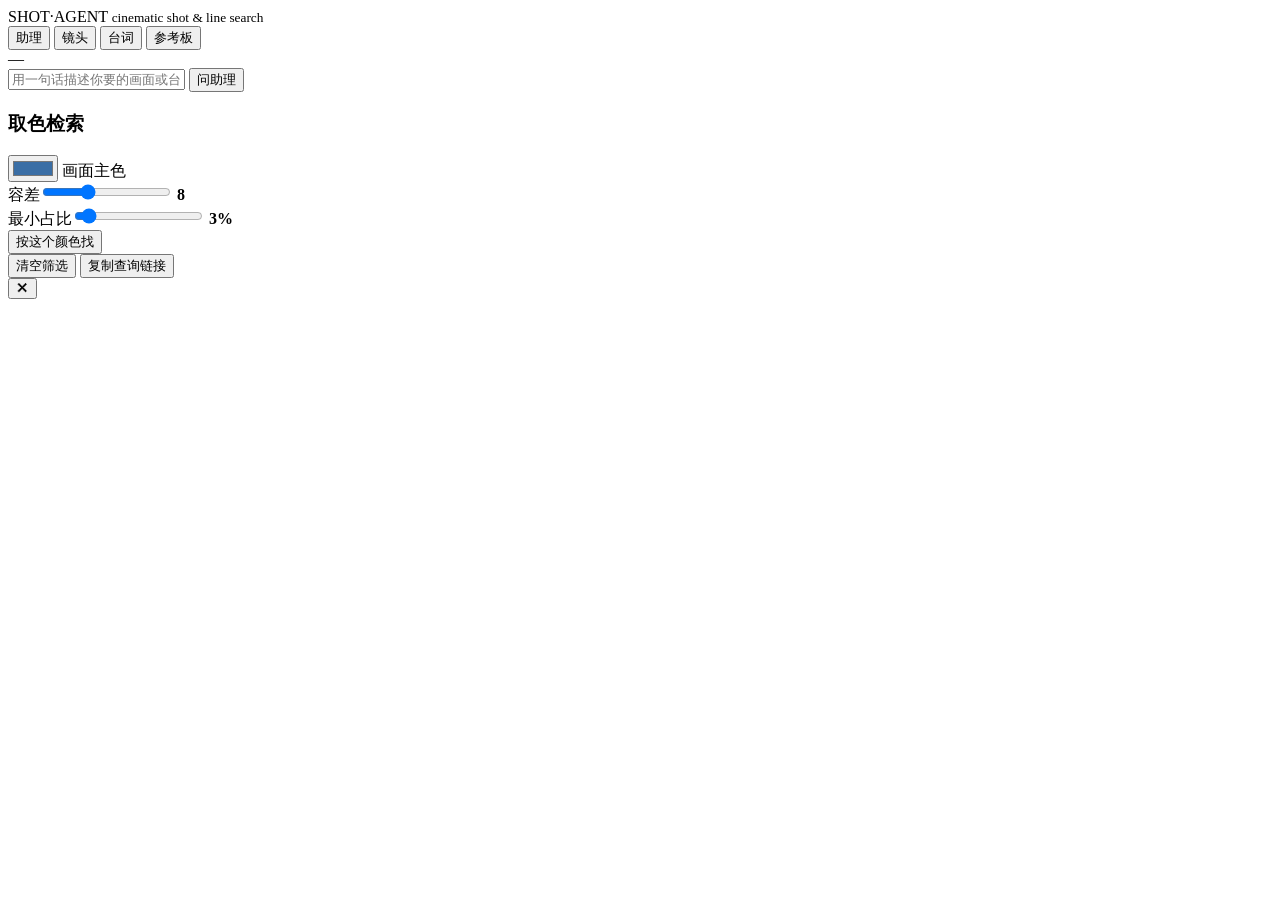
==== src/film_shot_agent/web/index.html @ b5a852d4 "Shot Agent: shot library, faceted search, line context, clip export, rule-first agent - ffmpeg adapt" ====
<!doctype html>
<html lang="zh-CN">
<head>
<meta charset="utf-8" />
<meta name="viewport" content="width=device-width, initial-scale=1" />
<title>Shot Agent · 影视镜头与台词检索</title>
<link rel="stylesheet" href="/static/style.css" />
</head>
<body>
<header class="topbar">
  <div class="brand">SHOT<span>·</span>AGENT <small>cinematic shot &amp; line search</small></div>
  <nav class="topnav" id="nav">
    <button data-view="agent" aria-selected="true">助理</button>
    <button data-view="shots">镜头</button>
    <button data-view="lines">台词</button>
    <button data-view="decks">参考板</button>
  </nav>
  <div class="spacer"></div>
  <div class="stat" id="stat">—</div>
</header>

<section class="agent" id="agent-panel">
  <form class="agent-form" id="agent-form">
    <input class="agent-input" id="agent-input" autocomplete="off"
      placeholder="用一句话描述你要的画面或台词，例如：冷色调、暗一点的镜头 / 钢铁之泪里说 robot 的台词" />
    <button class="agent-send" id="agent-send" type="submit">问助理</button>
  </form>
  <div class="chips" id="chips"></div>
  <div class="agent-reply" id="agent-reply" hidden></div>
</section>

<div class="layout">
  <aside class="rail">
    <h3>取色检索</h3>
    <div class="picker">
      <div class="picker-row">
        <input type="color" id="shade" value="#3a6ea5" />
        <span>画面主色</span>
      </div>
      <div class="picker-row">
        <span>容差</span><input type="range" id="distance" min="3" max="18" value="8" />
        <b id="distance-v" class="hint">8</b>
      </div>
      <div class="picker-row">
        <span>最小占比</span><input type="range" id="proportion" min="0" max="50" value="3" />
        <b id="proportion-v" class="hint">3%</b>
      </div>
    </div>
    <div class="rail-actions">
      <button id="apply-shade">按这个颜色找</button>
    </div>
    <div id="facets"></div>
    <div class="rail-actions">
      <button id="reset">清空筛选</button>
      <button id="copy-link">复制查询链接</button>
    </div>
  </aside>

  <main class="main">
    <div id="view"></div>
  </main>
</div>

<div class="modal-backdrop" id="modal">
  <div class="modal-wrap">
    <div class="modal" id="modal-body"></div>
    <button class="close" id="modal-close">✕</button>
  </div>
</div>
<div class="toast" id="toast"></div>

<script type="module" src="/static/app.js"></script>
</body>
</html>
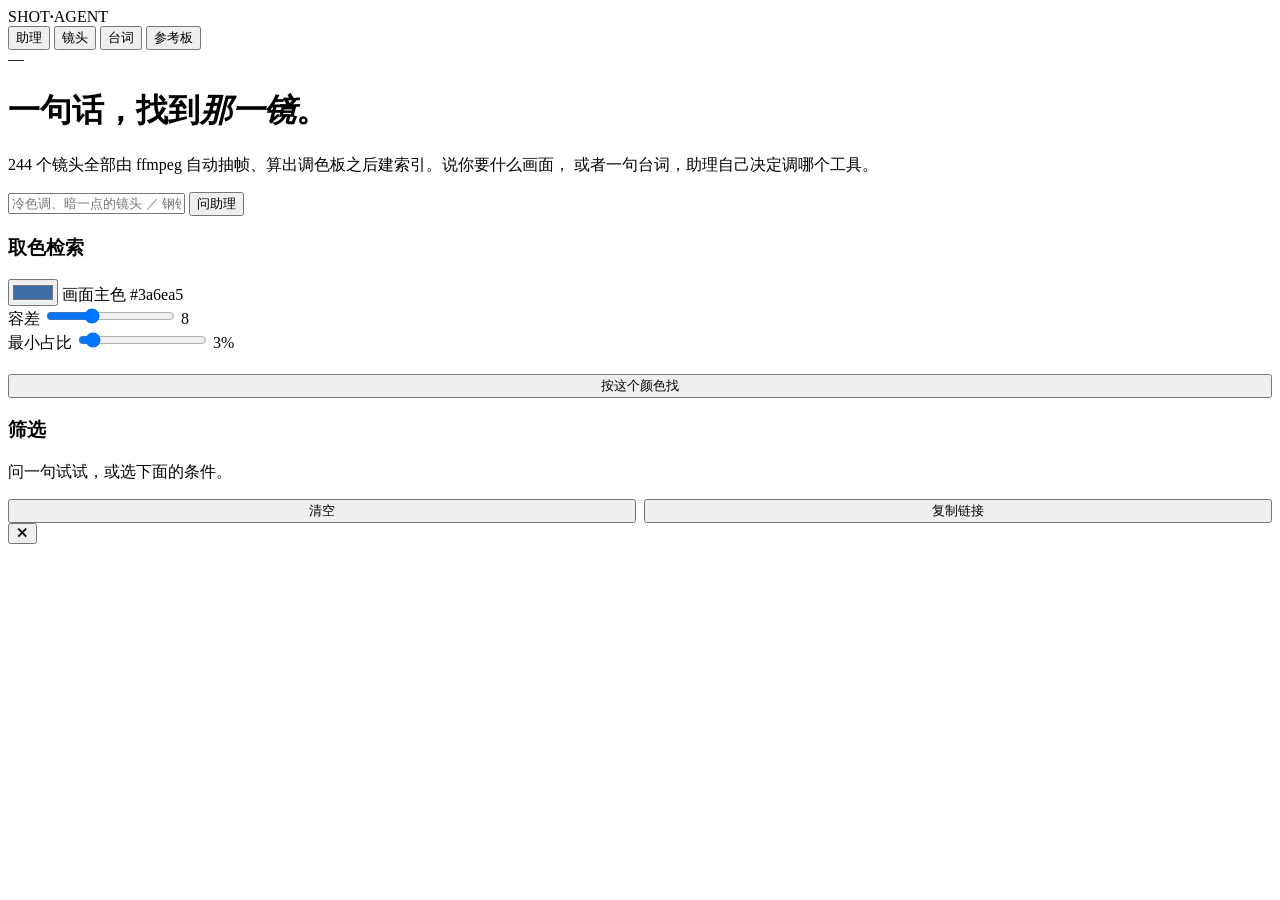
==== commit dd9192fa: "Frontend: rebuild the UI on the Genie daylight-studio system - sky canvas #ebf5ff, bone-white 32px c" ====
--- a/src/film_shot_agent/web/index.html
+++ b/src/film_shot_agent/web/index.html
@@ -7,58 +7,83 @@
 <link rel="stylesheet" href="/static/style.css" />
 </head>
 <body>
-<header class="topbar">
-  <div class="brand">SHOT<span>·</span>AGENT <small>cinematic shot &amp; line search</small></div>
-  <nav class="topnav" id="nav">
-    <button data-view="agent" aria-selected="true">助理</button>
-    <button data-view="shots">镜头</button>
-    <button data-view="lines">台词</button>
-    <button data-view="decks">参考板</button>
-  </nav>
-  <div class="spacer"></div>
-  <div class="stat" id="stat">—</div>
+
+<nav class="nav">
+  <div class="nav-inner">
+    <div class="logo">SHOT<b>·</b>AGENT<i></i></div>
+    <div class="nav-links" id="nav">
+      <button data-view="agent" aria-selected="true">助理</button>
+      <button data-view="shots">镜头</button>
+      <button data-view="lines">台词</button>
+      <button data-view="decks">参考板</button>
+    </div>
+    <div class="nav-spacer"></div>
+    <div class="nav-stat" id="stat">—</div>
+  </div>
+</nav>
+
+<header class="hero" id="hero">
+  <div class="hero-blob a"></div>
+  <div class="hero-blob b"></div>
+  <div class="hero-blob c"></div>
+  <div class="wrap hero-inner">
+    <h1>一句话，找到<em>那一镜</em>。</h1>
+    <p class="sub" id="hero-sub">
+      244 个镜头全部由 ffmpeg 自动抽帧、算出调色板之后建索引。说你要什么画面，
+      或者一句台词，助理自己决定调哪个工具。
+    </p>
+    <form class="ask" id="agent-form">
+      <input id="agent-input" autocomplete="off"
+        placeholder="冷色调、暗一点的镜头 ／ 钢铁之泪里说 robot 的台词" />
+      <button class="btn" id="agent-send" type="submit">问助理</button>
+    </form>
+    <div class="suggests" id="suggests"></div>
+    <div id="answer-slot"></div>
+  </div>
 </header>
 
-<section class="agent" id="agent-panel">
-  <form class="agent-form" id="agent-form">
-    <input class="agent-input" id="agent-input" autocomplete="off"
-      placeholder="用一句话描述你要的画面或台词，例如：冷色调、暗一点的镜头 / 钢铁之泪里说 robot 的台词" />
-    <button class="agent-send" id="agent-send" type="submit">问助理</button>
-  </form>
-  <div class="chips" id="chips"></div>
-  <div class="agent-reply" id="agent-reply" hidden></div>
-</section>
+<div class="wrap">
+  <div class="stage">
+    <aside class="rail">
+      <section class="panel">
+        <h3>取色检索</h3>
+        <div class="picker">
+          <div class="picker-row">
+            <input type="color" id="shade" value="#3a6ea5" />
+            <span>画面主色</span>
+            <span class="val" id="shade-hex">#3a6ea5</span>
+          </div>
+          <div class="picker-row">
+            <span>容差</span>
+            <input type="range" id="distance" min="3" max="18" value="8" />
+            <span class="val" id="distance-v">8</span>
+          </div>
+          <div class="picker-row">
+            <span>最小占比</span>
+            <input type="range" id="proportion" min="0" max="50" value="3" />
+            <span class="val" id="proportion-v">3%</span>
+          </div>
+        </div>
+        <div style="margin-top:20px">
+          <button class="btn btn-sm" id="apply-shade" style="width:100%">按这个颜色找</button>
+        </div>
+      </section>
 
-<div class="layout">
-  <aside class="rail">
-    <h3>取色检索</h3>
-    <div class="picker">
-      <div class="picker-row">
-        <input type="color" id="shade" value="#3a6ea5" />
-        <span>画面主色</span>
-      </div>
-      <div class="picker-row">
-        <span>容差</span><input type="range" id="distance" min="3" max="18" value="8" />
-        <b id="distance-v" class="hint">8</b>
-      </div>
-      <div class="picker-row">
-        <span>最小占比</span><input type="range" id="proportion" min="0" max="50" value="3" />
-        <b id="proportion-v" class="hint">3%</b>
-      </div>
-    </div>
-    <div class="rail-actions">
-      <button id="apply-shade">按这个颜色找</button>
-    </div>
-    <div id="facets"></div>
-    <div class="rail-actions">
-      <button id="reset">清空筛选</button>
-      <button id="copy-link">复制查询链接</button>
-    </div>
-  </aside>
+      <section class="panel" id="facets-panel">
+        <div class="panel-head"><h3>筛选</h3></div>
+        <div id="facets"><p class="hint">问一句试试，或选下面的条件。</p></div>
+      </section>
 
-  <main class="main">
-    <div id="view"></div>
-  </main>
+      <section class="panel">
+        <div style="display:flex;gap:8px">
+          <button class="btn btn-sm btn-quiet" id="reset" style="flex:1">清空</button>
+          <button class="btn btn-sm btn-quiet" id="copy-link" style="flex:1">复制链接</button>
+        </div>
+      </section>
+    </aside>
+
+    <main><div id="view"></div></main>
+  </div>
 </div>
 
 <div class="modal-backdrop" id="modal">
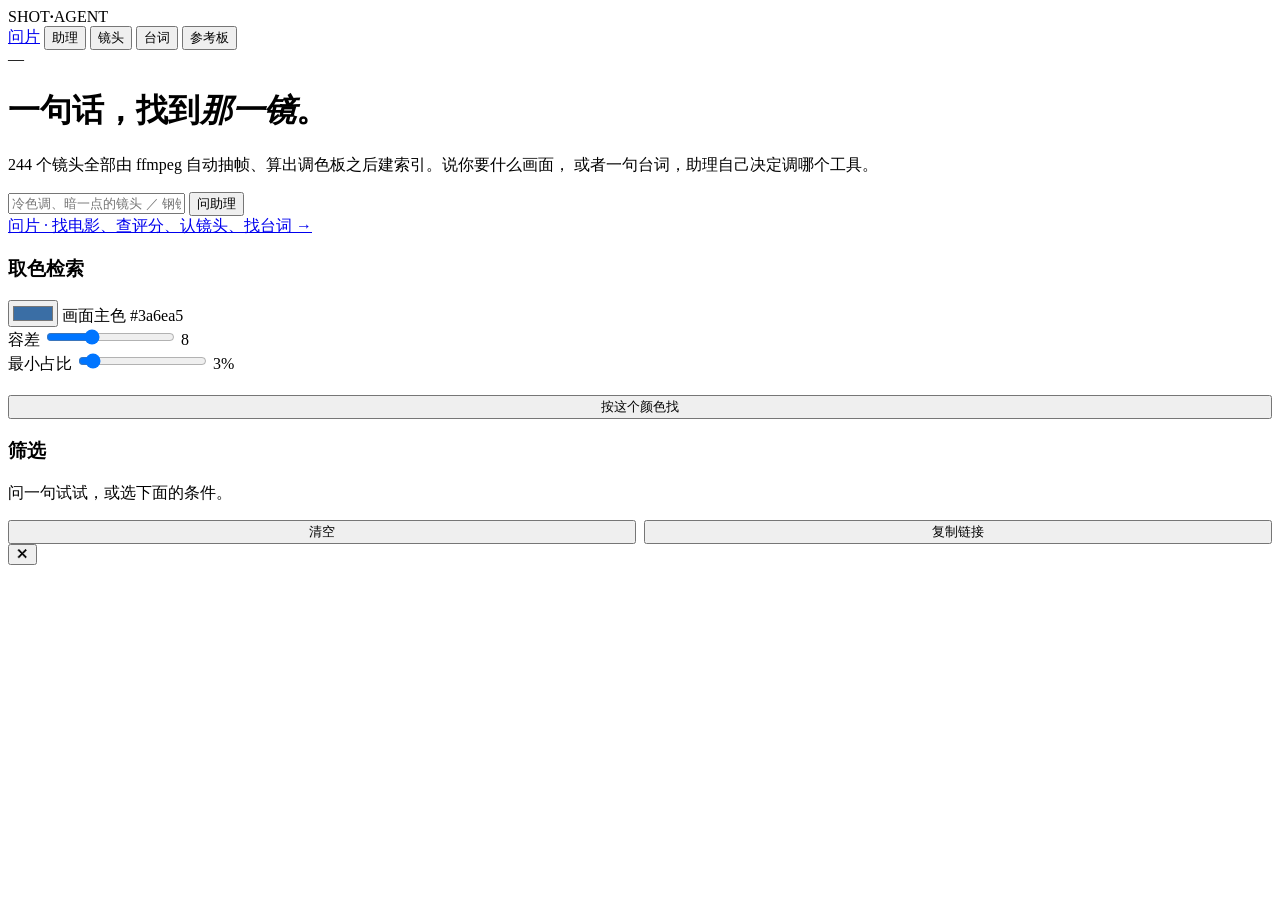
==== commit 05390233: "Add 问片 research layer: web search, ratings, legal watch links, evidence guard" ====
--- a/src/film_shot_agent/web/index.html
+++ b/src/film_shot_agent/web/index.html
@@ -12,6 +12,7 @@
   <div class="nav-inner">
     <div class="logo">SHOT<b>·</b>AGENT<i></i></div>
     <div class="nav-links" id="nav">
+      <a href="/ask">问片</a>
       <button data-view="agent" aria-selected="true">助理</button>
       <button data-view="shots">镜头</button>
       <button data-view="lines">台词</button>
@@ -38,6 +39,7 @@
       <button class="btn" id="agent-send" type="submit">问助理</button>
     </form>
     <div class="suggests" id="suggests"></div>
+    <a class="ask-link" href="/ask">问片 · 找电影、查评分、认镜头、找台词 →</a>
     <div id="answer-slot"></div>
   </div>
 </header>
